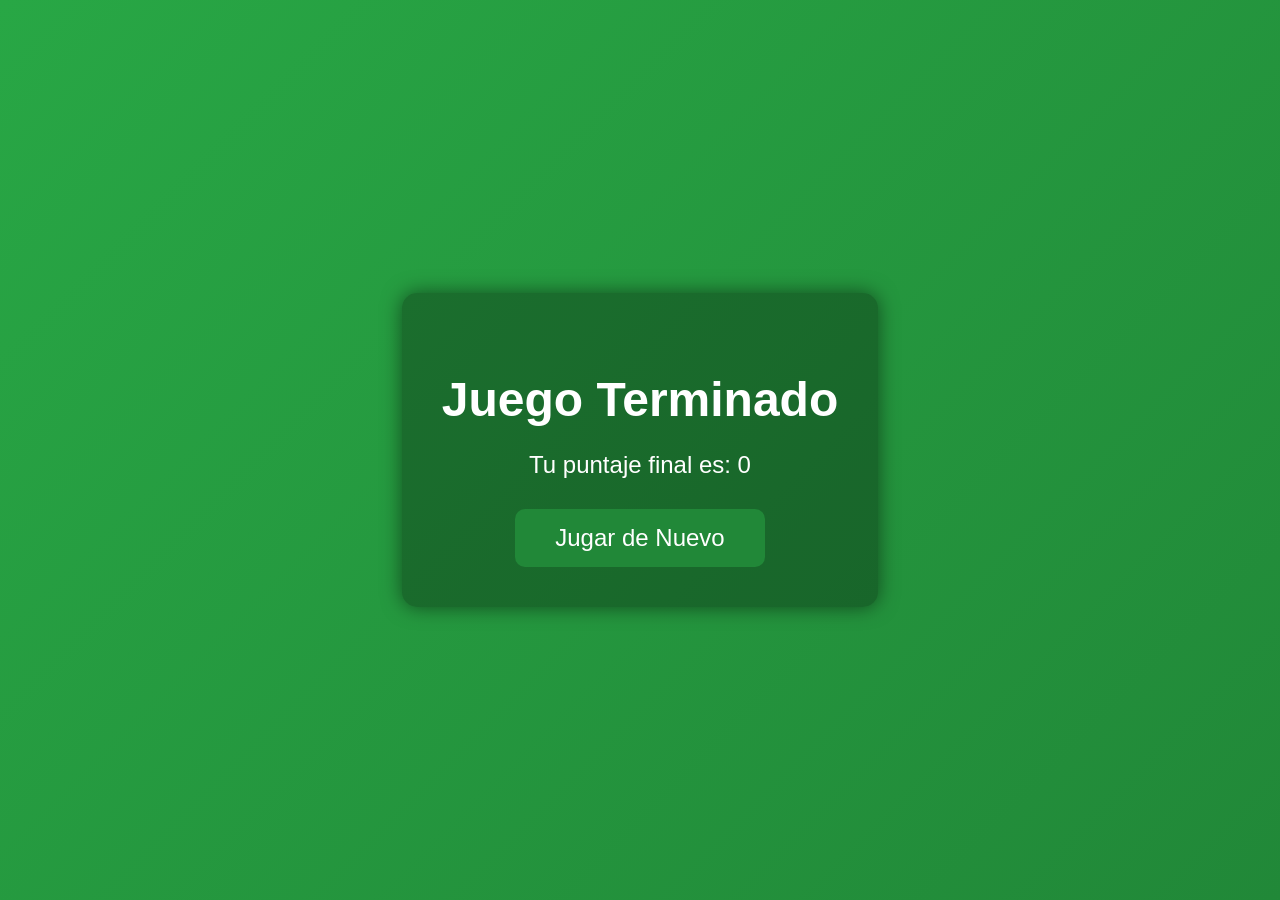
==== conclusion.html @ 0a3aa393 "Codigo Inicial" ====
<!DOCTYPE html>
<html lang="es">
  <head>
    <meta charset="UTF-8" />
    <meta name="viewport" content="width=device-width, initial-scale=1.0" />
    <title>Ushuaia Ciudad Segura - Conclusión</title>
    <link rel="stylesheet" href="style-conclusion.css" />
  </head>
  <body>
    <div id="end-screen" class="screen active">
      <h2>Juego Terminado</h2>
      <p id="final-score">Tu puntaje final es: 0</p>
      <button id="restart-btn">Jugar de Nuevo</button>
    </div>
    <script src="script-conclusion.js"></script>
  </body>
</html>
---- style-conclusion.css ----
/* Styles for the conclusion page */
body {
  font-family: Arial, sans-serif;
  background: linear-gradient(135deg, #28a745, #218838);
  color: white;
  display: flex;
  justify-content: center;
  align-items: center;
  height: 100vh;
  margin: 0;
}

#end-screen {
  text-align: center;
  background: rgba(0, 0, 0, 0.3);
  padding: 40px;
  border-radius: 15px;
  box-shadow: 0 0 20px rgba(0, 0, 0, 0.5);
}

#end-screen h2 {
  font-size: 3em;
  margin-bottom: 20px;
}

#final-score {
  font-size: 1.5em;
  margin-bottom: 30px;
}

#restart-btn {
  font-size: 1.5em;
  padding: 15px 40px;
  border: none;
  border-radius: 10px;
  background-color: #218838;
  color: white;
  cursor: pointer;
  transition: background-color 0.3s ease;
}

#restart-btn:hover {
  background-color: #1e7e34;
}
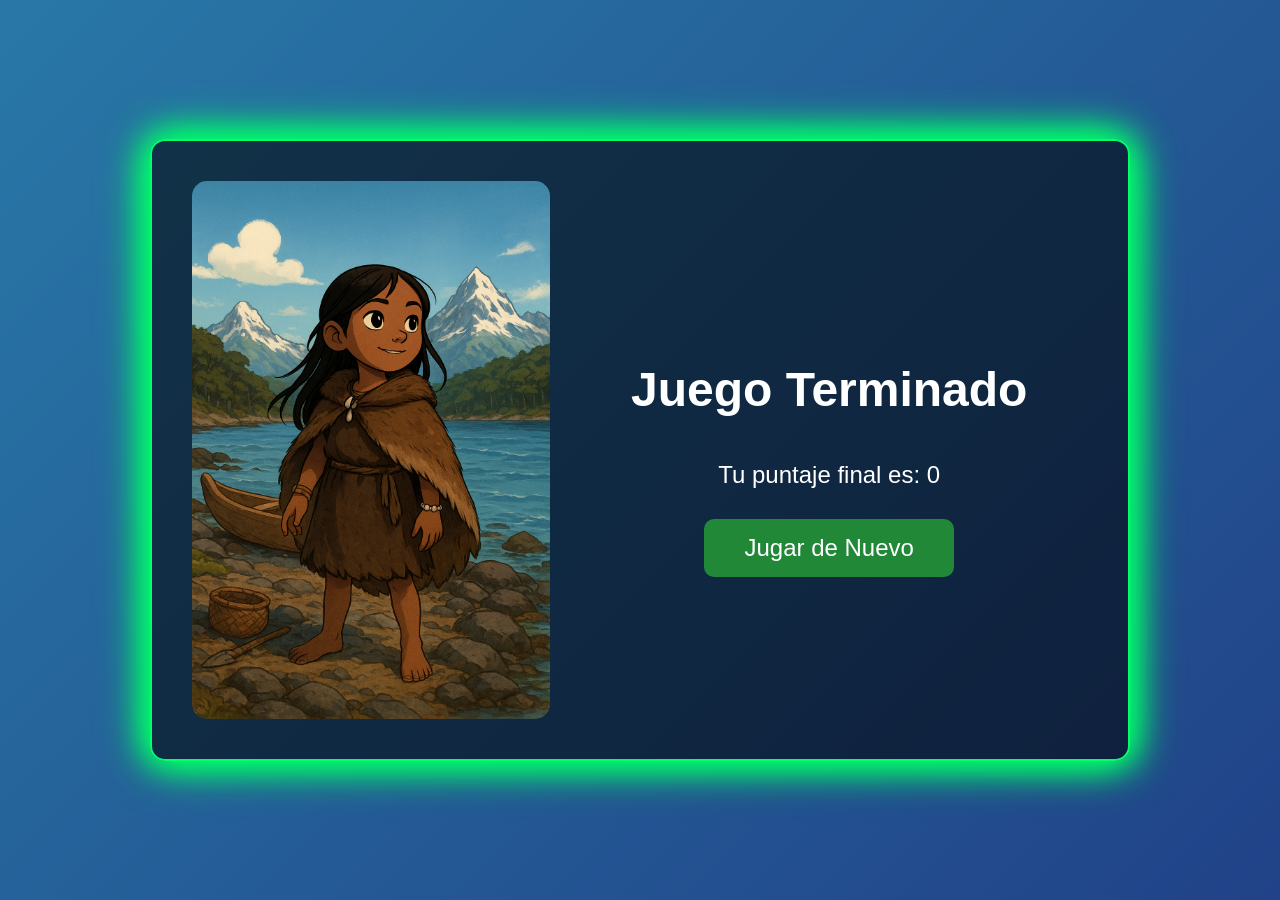
==== commit 6393b9a4: "Incorporo Conclusion y Tiempo de reinicio juego" ====
--- a/conclusion.html
+++ b/conclusion.html
@@ -8,10 +8,17 @@
   </head>
   <body>
     <div id="end-screen" class="screen active">
-      <h2>Juego Terminado</h2>
-      <p id="final-score">Tu puntaje final es: 0</p>
-      <button id="restart-btn">Jugar de Nuevo</button>
+      <img
+        src="assets/images-logos/imagen-final.png"
+        alt="Fin del Juego"
+        id="end-img-btn"
+      />
+      <div id="right-column">
+        <h2>Juego Terminado</h2>
+        <p id="final-score">Tu puntaje final es: 0</p>
+        <button id="restart-btn">Jugar de Nuevo</button>
+      </div>
     </div>
     <script src="script-conclusion.js"></script>
   </body>
-</html>
+</html>
--- a/style-conclusion.css
+++ b/style-conclusion.css
@@ -1,7 +1,7 @@
 /* Styles for the conclusion page */
 body {
   font-family: Arial, sans-serif;
-  background: linear-gradient(135deg, #28a745, #218838);
+  background: linear-gradient(135deg, #2878a7, #214288);
   color: white;
   display: flex;
   justify-content: center;
@@ -10,13 +10,56 @@
   margin: 0;
 }
 
+/* Modificaciones clave para #end-screen: Flexbox */
 #end-screen {
+  /* Aumentamos el tamaño del contenedor para alojar las dos columnas */
+  width: 70%; /* Por ejemplo, para que tenga suficiente espacio */
+  max-width: 1000px; /* Limita el ancho en pantallas grandes */
+  height: auto; /* Ajusta la altura según el contenido */
+  min-height: 50%; /* Asegura un tamaño mínimo */
+
+  display: flex; /* Habilita Flexbox */
+  flex-direction: row; /* Asegura que los hijos (imagen y columna derecha) estén en fila */
+  align-items: center; /* Alinea verticalmente los items (imagen y columna) al centro */
+
   text-align: center;
-  background: rgba(0, 0, 0, 0.3);
+  background: rgba(0, 0, 0, 0.555);
   padding: 40px;
   border-radius: 15px;
-  box-shadow: 0 0 20px rgba(0, 0, 0, 0.5);
+  border: 2px solid #00ff6a;
+  box-shadow: 0 0 30px #00ff6a, 0 0 40px #00ff6a, 0 0 50px #00ff6a;
+  animation: glow 2s infinite ease-in-out;
 }
+
+/* Estilos para la columna de la derecha */
+#right-column {
+  flex-grow: 1; /* Permite que ocupe todo el espacio restante */
+  display: flex; /* Habilita Flexbox para centrar sus propios hijos */
+  flex-direction: column; /* Apila los hijos (H2, P, Button) verticalmente */
+  justify-content: center; /* Centra los hijos verticalmente dentro de esta columna */
+  align-items: center; /* Centra los hijos horizontalmente */
+  text-align: center; /* Asegura que el texto dentro de los elementos esté centrado */
+  padding-left: 20px; /* Un poco de espacio entre la imagen y el contenido */
+}
+
+#end-screen img {
+  /* Estilos para la imagen (columna izquierda) */
+  max-width: 40%; /* La imagen ocupa el 40% del ancho del contenedor */
+  height: auto;
+  border-radius: 15px;
+  cursor: pointer;
+  transition: transform 0.3s ease;
+  /* Eliminamos margin-bottom que no es necesario con flexbox */
+  /* margin-bottom: 20px; */
+}
+
+#end-screen img:hover {
+  transform: scale(1.05); /* Reducí la escala de hover para que no se salga */
+}
+
+/* El resto de los estilos los puedes mantener como están, 
+   ya que el centrado horizontal para el texto y botones 
+   se maneja en #right-column */
 
 #end-screen h2 {
   font-size: 3em;
@@ -42,3 +85,29 @@
 #restart-btn:hover {
   background-color: #1e7e34;
 }
+
+/* Otros estilos para texto y botones que pueden estar en tu CSS original */
+#end-screen h1 {
+  font-size: 3em;
+  margin-bottom: 20px;
+  text-shadow: 0 0 10px #00ff6a, 0 0 20px #00ff6a, 0 0 30px #00ff6a;
+}
+
+#end-screen p {
+  font-size: 1.5em;
+  margin-bottom: 30px;
+}
+
+/* ... (mantener estilos de #end-btn si aplica) */
+
+@keyframes glow {
+  0% {
+    box-shadow: 0 0 20px #00ff6a;
+  }
+  50% {
+    box-shadow: 0 0 40px #00ff6a, 0 0 50px #00ff6a;
+  }
+  100% {
+    box-shadow: 0 0 20px #00ff6a;
+  }
+}
